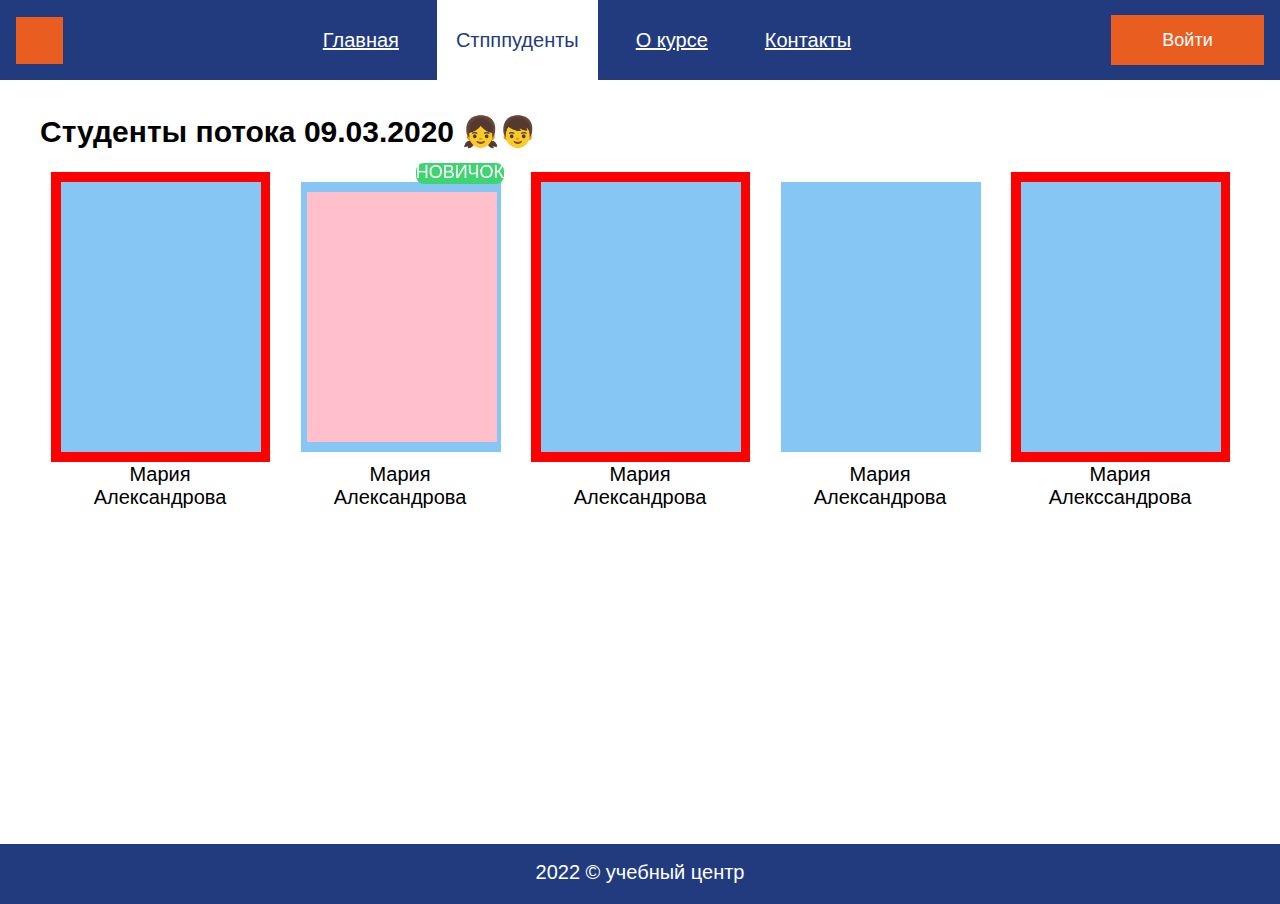
==== students.html @ 98a0eed1 "измена" ====
<!DOCTYPE html>
<html lang="en">
<head>
  <meta charset="UTF-8">
  <meta http-equiv="X-UA-Compatible" content="IE=edge">
  <meta name="viewport" content="width=device-width, initial-scale=1.0">
  <link rel="stylesheet" href="./css/resets.css">
  <link rel="stylesheet" href="./css/header.css">
  <link rel="stylesheet" href="./css/stydentes.css">
  <link rel="stylesheet" href="./css/base.css">
  <link rel="stylesheet" href="./css/course-video.css">
  <link rel="stylesheet" href="./css/footer.css">
  <title>Студенты</title>
  <script async src="./js/popup.js"></script>
</head>
<body>
  <div class="container">
    <header class="header">
      <div class="header__wrapper">
        <img src="./img/logo.svg" alt="logotip">

        <nav class="nav">
          <ul class="nav__list">
            <li class="nav__list ">
              <a class="item__link menu" href="./index.html">Главная</a>
            </li>

            <li class="nav__list">
              <a class="item__link menu item__active" href="./students.html">Стпппуденты</a>
            </li>

            <li class="nav__list">
              <a class="item__link menu" href="./course-video.html">О курсе</a>
            </li>

            <li class="nav__list">
              <a class="item__link menu" href="./contacts.html">Контакты</a>
            </li>
          </ul>
        </nav>

        <button class="login-button" href="login.html">Войти</button>
      </div>

      <div class="login-popup">
        <button class="form-close">X</button>

        <form class="login-form">
          <h2 class="login-heading">Войти на сайт</h2>

          <input class="login-input" name="login" type="text" placeholder="Логин" required>
          <input class="login-password" name="password" type="text" placeholder="Пароль" required>
          <button class="popup-button" type="submit">Войти</button>
        </form>
      </div>
    </header>

    <main class="main">
      <h1 class="title">Студенты потока 09.03.2020 👧👦</h1>
<div></div>
      <div class="students">

        <section class="student">
          <img class="student-foto" src="./img/student.png" alt="foto">
          <p class="student-name">Мария <br> Александрова</p>
        </section>

        <section class="student ">
          <div class="cube"></div>
          <img class="student-foto " src="./img/student.png" alt="foto">
          <p class="student-name">Мария <br> Александрова</p>
        </section>

        <section class="student">
          <img class="student-foto" src="./img/student.png" alt="foto">
          <p class="student-name">Мария <br> Александрова</p>
        </section>

        <section class="student">
          <img class="student-foto" src="./img/student.png" alt="foto">
          <p class="student-name">Мария <br> Александрова</p>
        </section>

        <section class="student">
          <img class="student-foto" src="./img/student.png" alt="foto" >
          <p class="student-name">Мария <br> Алекссандрова</p>
        </section>

          <div class="now">НОВИЧОК</div>
      </div>
    </main>
    
    <footer class="footer">
      <p>2022 © учебный центр</p>
    </footer>
  </div>
  
</body>
</html>
---- css/resets.css ----
* {
  box-sizing: border-box;
}

html, body, div, span, applet, object, iframe,
h1, h2, h3, h4, h5, h6, p, blockquote, pre,
a, abbr, acronym, address, big, cite, code,
del, dfn,  img, ins, kbd, q, s, samp,
small, strike, strong, sub, sup, tt, var,
 u, i, center,
dl, dt, dd, ol, ul, li, 
fieldset, form, label, legend,
table, caption, tbody, tfoot, thead, tr, th, td,
article, aside, canvas, details, embed,
figure, figcaption, footer, header, hgroup,
menu, nav, output, ruby, section, summary,
time, mark, audio, video {
  margin: 0;
  padding: 0;
  border: 0;
  font-size: 100%;
  font: inherit;
  vertical-align: baseline;
}

article, aside, details, figcaption, figure,
footer, header, hgroup, menu, nav, section {
  display: block;
}

html {
  height: 100%;
}

body {
  line-height: 1;
}

ol, ul {
  list-style: none;
}

blockquote, q {
  quotes: none;
}

blockquote:before, blockquote:after,
q:before, q:after {
  content: "";
  content: none;
}

table {
  border-collapse: collapse;
  border-spacing: 0;
}
---- css/header.css ----
.header__wrapper {
  width: 100%;
  display: flex;
  justify-content: space-between;
  align-items:center;
  padding: 0 16px;
  min-height: 80px;
  background-color: #213B7E;
  flex-wrap: wrap;
}

.header {
  min-width: 100%;
  display: flex;
}

.item__link {
  display: flex;
  align-items:center;
  padding: 0 19px;
  height: 80px;
  color: #FFFFFF;
  font-size: 20px;
}

.item__active {
  background-color: #FFFFFF;
  color:#213B7E;
  text-decoration-line: none;

}

.menu:hover {
  background-color: #FFFFFF;
  color:#213B7E;
  text-decoration-line: none;
  
}

.nav__list {
  display: flex;
  gap: 0 19px;

}
.login-button {
  width: 153px;
  height: 50px;
  background: #EA5D21;
  border: none;
  color: #FFFFFF;
  font-size: 18px;
  cursor: pointer;
}

.login-popup{
  display: none;
  position: absolute;
  z-index: 2;
  bottom: 0;
  left: 50%;
  transform: translate(-50%, -113%);
  box-sizing: border-box;
  width: 100%;
  max-width: 500px;
  min-height: 418px;
  padding: 26px 28px 50px;
  background-color: #FFFFFF;
  border: 1px solid #213B7E;;
/*   inset: 0; */
}

.show-popup{
  display: block;
}

.login-heading {
  font-family: Roboto;
  font-style: normal;
  font-weight: 400;
  font-size: 24px;
  line-height: 28px;
  color: #000000;
  text-align: center;
  margin-bottom: 36px;
}

.form-close {
  position: absolute;
  right: 14px;
  top: 8px;
  font-weight: 900;
  font-size: 16px;
  color: #000000;
  cursor: pointer;
}

.login-form {
  display: flex;
  align-items: center;
  flex-direction: column;
  border: 1px sold#213B7E;

}

.login-form > input {
  width: 100%;
  max-width: 500px;
  min-height: 50px;
  margin-bottom: 56px;
  border: 1px solid#808080;
}

.login-input {
  width: 444px;
/*   background: #FFFFFF; */
/*   border: 1px sold #808080; */
  font-size: 24px;
  line-height: 28px;
  /* color: #808080; */
  padding: 10px;
  
}

.login-password {
  width: 444px;
/*   background: #FFFFFF;
  border: 1px sold #808080; */
  font-size: 24px;
  line-height: 28px;
/*   color: #808080; */
  padding: 10px;
}

.popup-button {
  display: flex;
  justify-content: center;
  align-items: center;
  width: 152px;
  min-height: 50px;
  font-size: 20px;
  text-decoration: none;
  color: #FFFFFF;
  background-color: #EA5D21;
  border-color: #ea6113;
  border: none;
  cursor: pointer;
}

@media screen and (max-width: 700px ) {
  .header__wrapper{
    padding: 0px 0px;
  }

  .item__link{
    font-size: 12px;
  }

  .nav__list{
    gap: 0 0px;
  }
  
  .login-button{
    padding: 10px 10px;
    font-size: 12px;
  }
}
---- css/stydentes.css ----
.title{
  padding-left: 40px;
  margin-top: 37px;
}


.students{
  max-width: 1200px;       
  display: flex;                
  justify-content: space-evenly;
  flex-wrap: wrap;
  flex-direction: row;
  justify-content: space-around;
  margin: auto;
}

.student{
  width: 219px;
  height: 290px;
  padding: 10px 10px;
  position: relative;
}


.cube {
  width: 190px;
  height: 250px;
  margin: 38%;
  background-color: pink;
  animation: rotateCube 1s infinite;
  position: absolute;
  margin: 10px 6px;
}

@keyframes rotateCube {
  0% {
      transform: rotate(0deg);
  }

  30% {
      background-color: purple;
  }

  100% {
      transform: rotate(180deg);
  }
}

/* ----------ПсевдоКлассы------------- */
.student:nth-child(2n + 1) {
  background-color: red;
}

.student:hover{
  background-color: aqua;
}

.now{
  position: fixed;
  margin-right: 360px;
  top: 163px;
  width: 88.72px;
  height: 21px;
  font-weight: 400;
  font-size: 18px;
  color: #ffffff;
  border-radius: 8px;
  background-color: rgb(62, 212, 112);
}

.student-name{
  text-align: center;
  margin-top: 8px;
  font-weight: 400;
  font-size: 20px;
  line-height: 23px;
}
---- css/base.css ----
html{
  font-family: 'Roboto' , sans-serif;
}

.main{
  height: calc(100vh - 136px); 
  overflow-x: auto;
  padding: 0 50 0 50px;
}
.container{
  width: 100%;  
  max-width: 1300px; 
  margin: 0 auto;
}

.title{
  font-size: 30px;
  font-weight: 700;
  margin-bottom: 25px;
}
---- css/footer.css ----
.footer{

  text-align: center;
  padding: 18px 0;  
  height: 60px;
  background: #213B7E;
  color: #FFFFFF;
  font-weight: 400px;
  font-size: 20px;
}

@media screen and (max-width: 700px ){
  .footer{
    font-size: 14px;
  }
}
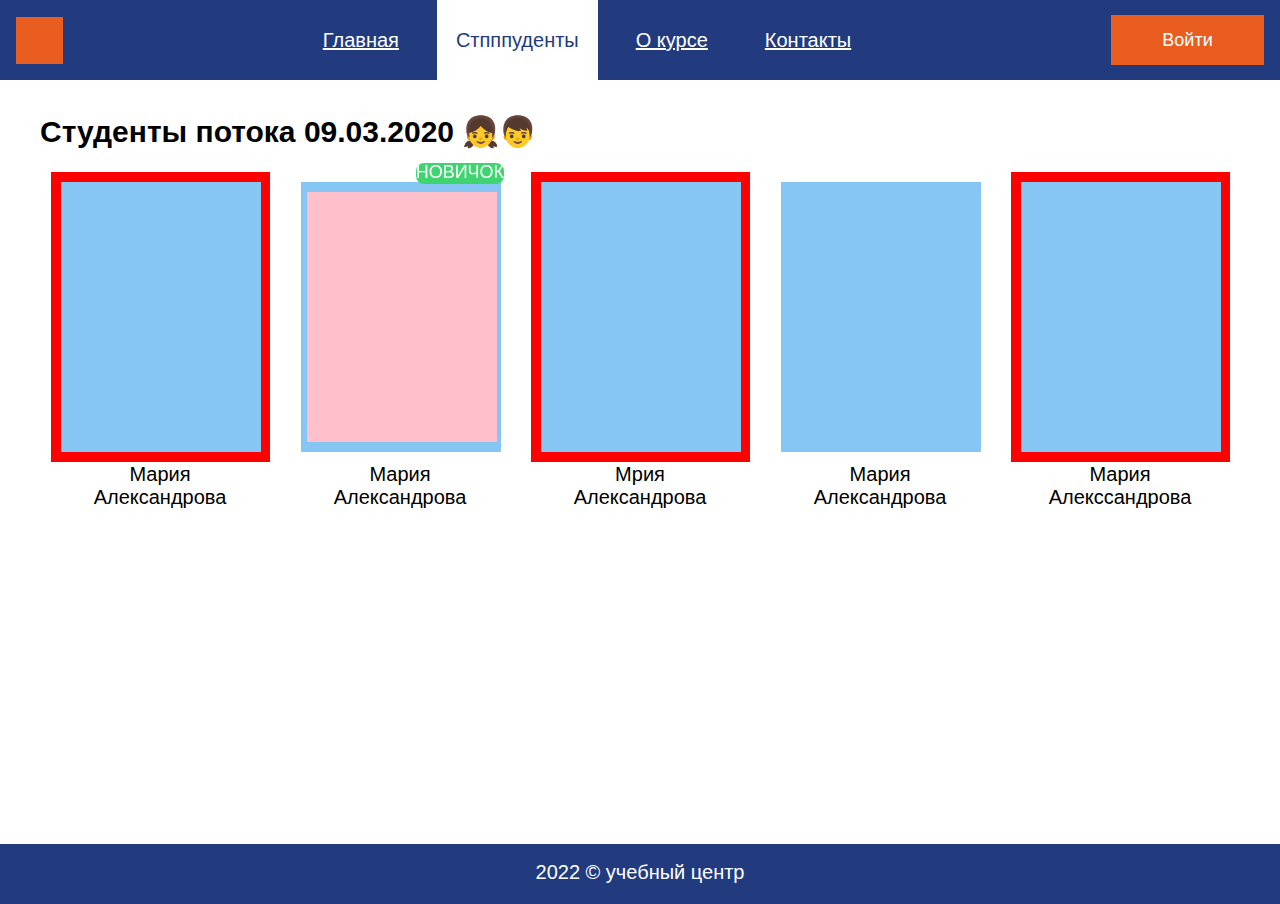
==== commit fd4c002a: "mari" ====
--- a/students.html
+++ b/students.html
@@ -73,7 +73,7 @@
 
         <section class="student">
           <img class="student-foto" src="./img/student.png" alt="foto">
-          <p class="student-name">Мария <br> Александрова</p>
+          <p class="student-name">Мрия <br> Александрова</p>
         </section>
 
         <section class="student">
